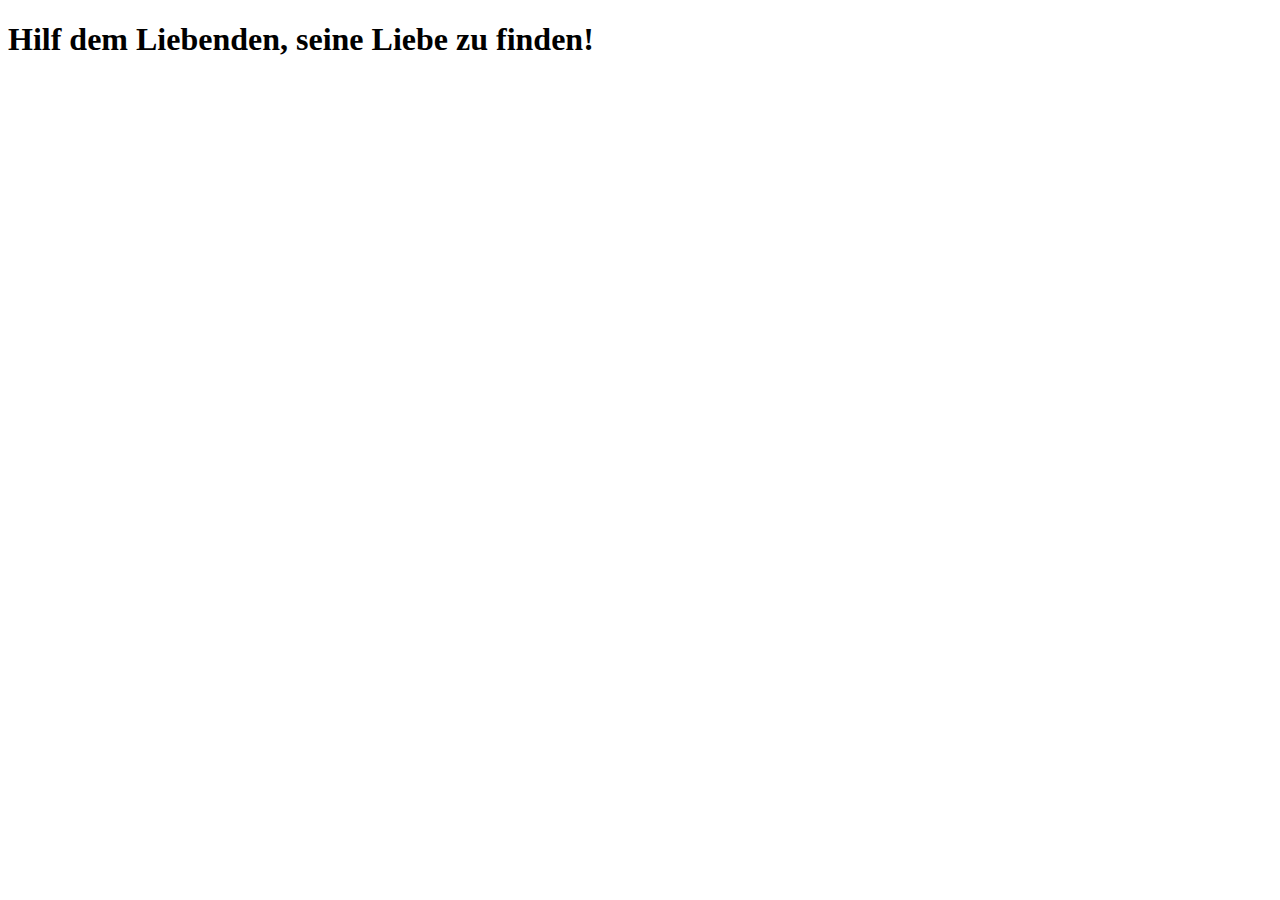
==== valentin.html @ a3e6ef35 "valentin.html erstellen" ====
<!DOCTYPE html>
<html lang="de">
<head>
    <meta charset="UTF-8">
    <meta name="viewport" content="width=device-width, initial-scale=1.0">
    <title>Valentinstag-Spiel</title>
    <link rel="stylesheet" href="styles.css">
</head>
<body>
    <h1>Hilf dem Liebenden, seine Liebe zu finden!</h1>
    <div id="game-container">
        <div id="player"></div>
        <div id="love"></div>
        <div class="obstacle" style="top: 100px; left: 150px;"></div>
        <div class="obstacle" style="top: 200px; left: 250px;"></div>
    </div>
    <p id="message"></p>
    <script src="script.js"></script>
</body>
</html>
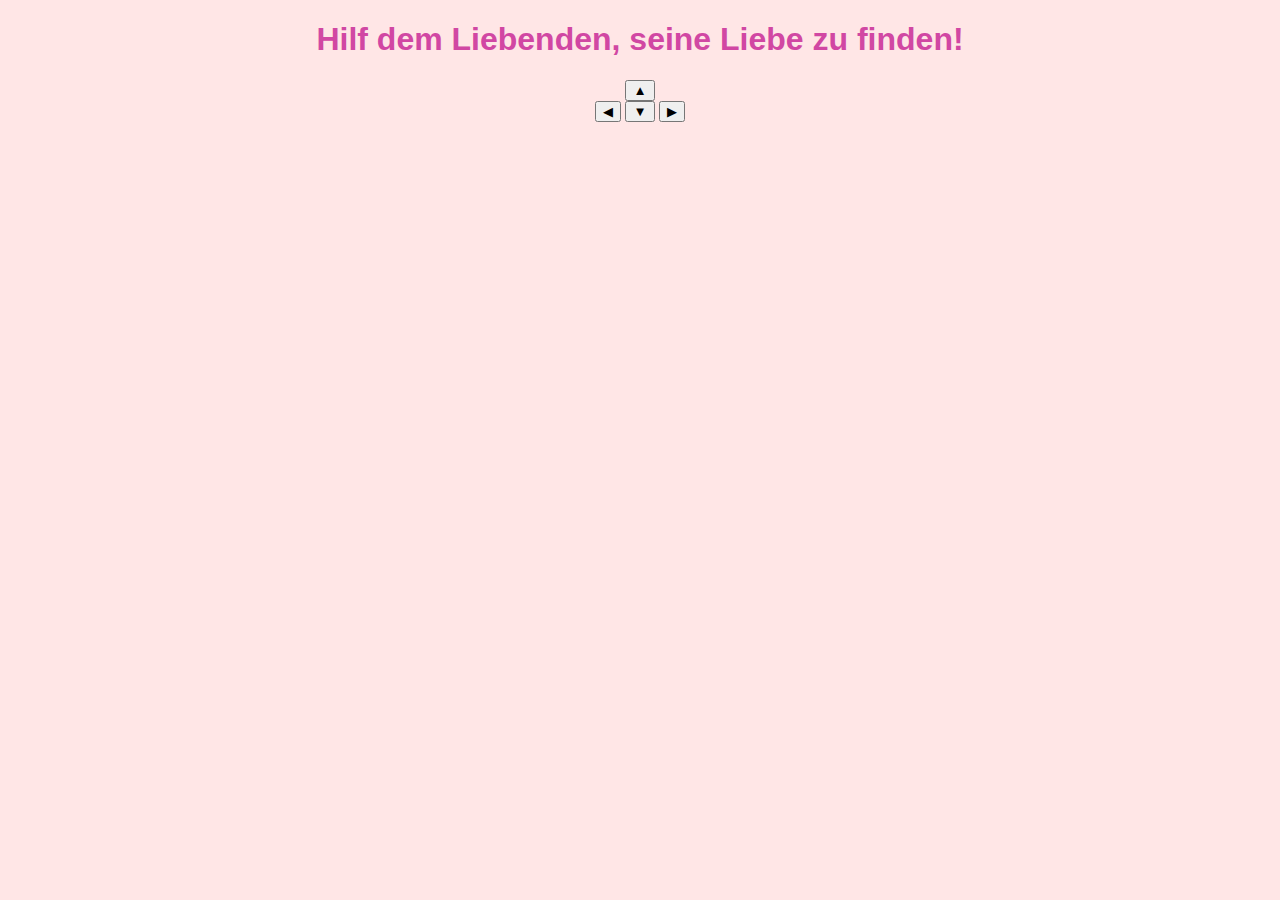
==== commit 3f29945e: "valentin.html aktualisieren" ====
--- a/valentin.html
+++ b/valentin.html
@@ -8,13 +8,26 @@
 </head>
 <body>
     <h1>Hilf dem Liebenden, seine Liebe zu finden!</h1>
+
     <div id="game-container">
         <div id="player"></div>
         <div id="love"></div>
         <div class="obstacle" style="top: 100px; left: 150px;"></div>
         <div class="obstacle" style="top: 200px; left: 250px;"></div>
     </div>
+
     <p id="message"></p>
+
+    <!-- Mobile Steuerung -->
+    <div id="controls">
+        <button id="up">▲</button>
+        <div>
+            <button id="left">◀</button>
+            <button id="down">▼</button>
+            <button id="right">▶</button>
+        </div>
+    </div>
+
     <script src="script.js"></script>
 </body>
 </html>--- a/styles.css
+++ b/styles.css
@@ -0,0 +1,26 @@
+body {
+    text-align: center;
+    font-family: Arial, sans-serif;
+    background-color: #ffe6e6;
+}
+
+h1 {
+    color: #d147a3;
+}
+
+#gameContainer {
+    display: flex;
+    justify-content: center;
+    margin-top: 20px;
+}
+
+canvas {
+    background-color: #fff;
+    border: 2px solid #d147a3;
+}
+
+#message {
+    font-size: 20px;
+    color: #d147a3;
+    font-weight: bold;
+}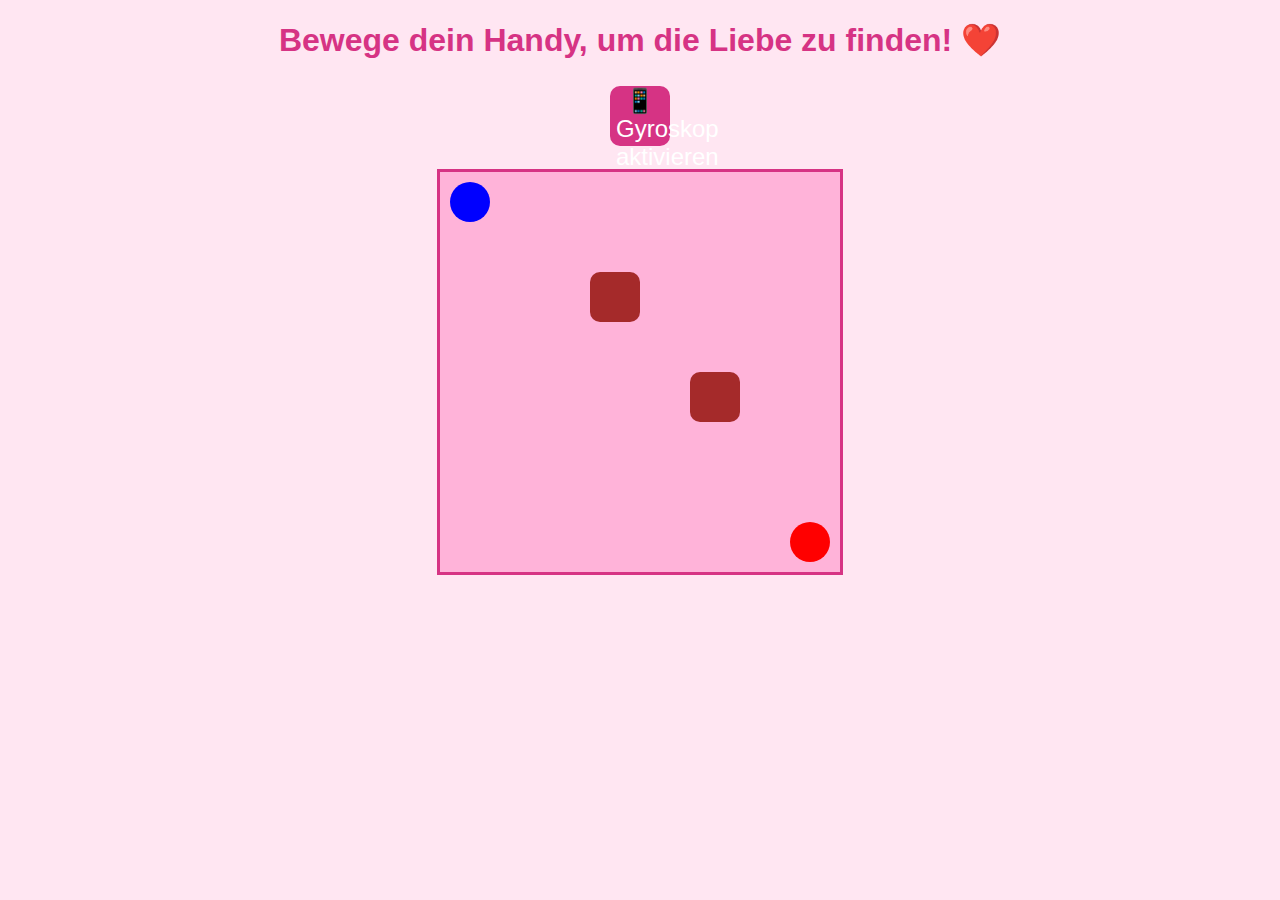
==== commit 9136cc66: "valentin.html aktualisieren" ====
--- a/valentin.html
+++ b/valentin.html
@@ -7,8 +7,10 @@
     <link rel="stylesheet" href="styles.css">
 </head>
 <body>
-    <h1>Hilf dem Liebenden, seine Liebe zu finden!</h1>
-
+    <h1>Bewege dein Handy, um die Liebe zu finden! ❤️</h1>
+    
+    <button id="startGyro">📱 Gyroskop aktivieren</button>
+    
     <div id="game-container">
         <div id="player"></div>
         <div id="love"></div>
@@ -18,16 +20,6 @@
 
     <p id="message"></p>
 
-    <!-- Mobile Steuerung -->
-    <div id="controls">
-        <button id="up">▲</button>
-        <div>
-            <button id="left">◀</button>
-            <button id="down">▼</button>
-            <button id="right">▶</button>
-        </div>
-    </div>
-
     <script src="script.js"></script>
 </body>
 </html>--- a/styles.css
+++ b/styles.css
@@ -1,26 +1,101 @@
 body {
     text-align: center;
     font-family: Arial, sans-serif;
-    background-color: #ffe6e6;
+    background-color: #ffe6f2;
+    margin: 0;
+    padding: 0;
 }
 
 h1 {
-    color: #d147a3;
+    color: #d63384;
 }
 
-#gameContainer {
-    display: flex;
-    justify-content: center;
-    margin-top: 20px;
+#game-container {
+    position: relative;
+    width: 400px;
+    height: 400px;
+    background-color: #ffb3d9;
+    margin: auto;
+    border: 3px solid #d63384;
+    overflow: hidden;
+    touch-action: none;
 }
 
-canvas {
-    background-color: #fff;
-    border: 2px solid #d147a3;
+#player, #love {
+    width: 40px;
+    height: 40px;
+    position: absolute;
+    border-radius: 50%;
+}
+
+#player {
+    background-color: blue;
+    top: 10px;
+    left: 10px;
+}
+
+#love {
+    background-color: red;
+    bottom: 10px;
+    right: 10px;
+}
+
+.obstacle {
+    width: 50px;
+    height: 50px;
+    background-color: brown;
+    position: absolute;
+    border-radius: 10px;
 }
 
 #message {
     font-size: 20px;
-    color: #d147a3;
+    color: green;
     font-weight: bold;
+}
+
+/* Mobile Steuerung */
+#controls {
+    margin-top: 20px;
+    display: flex;
+    flex-direction: column;
+    align-items: center;
+}
+
+button {
+    width: 60px;
+    height: 60px;
+    font-size: 24px;
+    margin: 5px;
+    border: none;
+    border-radius: 10px;
+    background-color: #d63384;
+    color: white;
+    cursor: pointer;
+}
+
+button:active {
+    background-color: #a12260;
+}
+
+@media (max-width: 450px) {
+    #game-container {
+        width: 90vw;
+        height: 90vw;
+    }
+    
+    #player, #love {
+        width: 10vw;
+        height: 10vw;
+    }
+
+    .obstacle {
+        width: 12vw;
+        height: 12vw;
+    }
+
+    button {
+        width: 15vw;
+        height: 15vw;
+    }
 }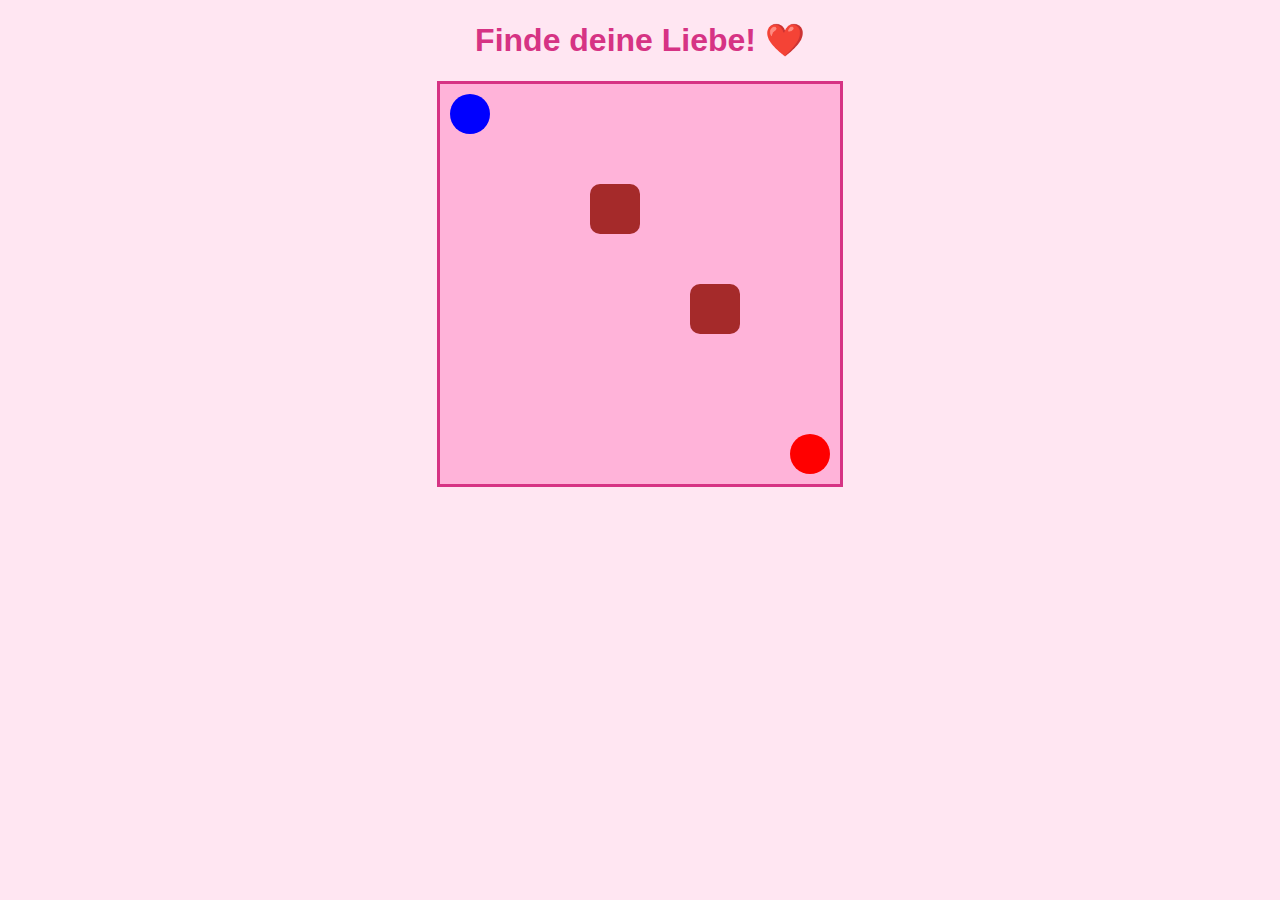
==== commit 17760a2c: "Update valentin.html" ====
--- a/valentin.html
+++ b/valentin.html
@@ -7,9 +7,7 @@
     <link rel="stylesheet" href="styles.css">
 </head>
 <body>
-    <h1>Bewege dein Handy, um die Liebe zu finden! ❤️</h1>
-    
-    <button id="startGyro">📱 Gyroskop aktivieren</button>
+    <h1>Finde deine Liebe! ❤️</h1>
     
     <div id="game-container">
         <div id="player"></div>
@@ -22,4 +20,4 @@
 
     <script src="script.js"></script>
 </body>
-</html>+</html>
--- a/styles.css
+++ b/styles.css
@@ -8,6 +8,21 @@
 
 h1 {
     color: #d63384;
+}
+
+button {
+    font-size: 18px;
+    padding: 10px 20px;
+    margin: 10px;
+    border: none;
+    border-radius: 5px;
+    background-color: #d63384;
+    color: white;
+    cursor: pointer;
+}
+
+button:active {
+    background-color: #a12260;
 }
 
 #game-container {
@@ -54,30 +69,7 @@
     font-weight: bold;
 }
 
-/* Mobile Steuerung */
-#controls {
-    margin-top: 20px;
-    display: flex;
-    flex-direction: column;
-    align-items: center;
-}
-
-button {
-    width: 60px;
-    height: 60px;
-    font-size: 24px;
-    margin: 5px;
-    border: none;
-    border-radius: 10px;
-    background-color: #d63384;
-    color: white;
-    cursor: pointer;
-}
-
-button:active {
-    background-color: #a12260;
-}
-
+/* Anpassung für kleinere Geräte */
 @media (max-width: 450px) {
     #game-container {
         width: 90vw;
@@ -93,9 +85,4 @@
         width: 12vw;
         height: 12vw;
     }
-
-    button {
-        width: 15vw;
-        height: 15vw;
-    }
 }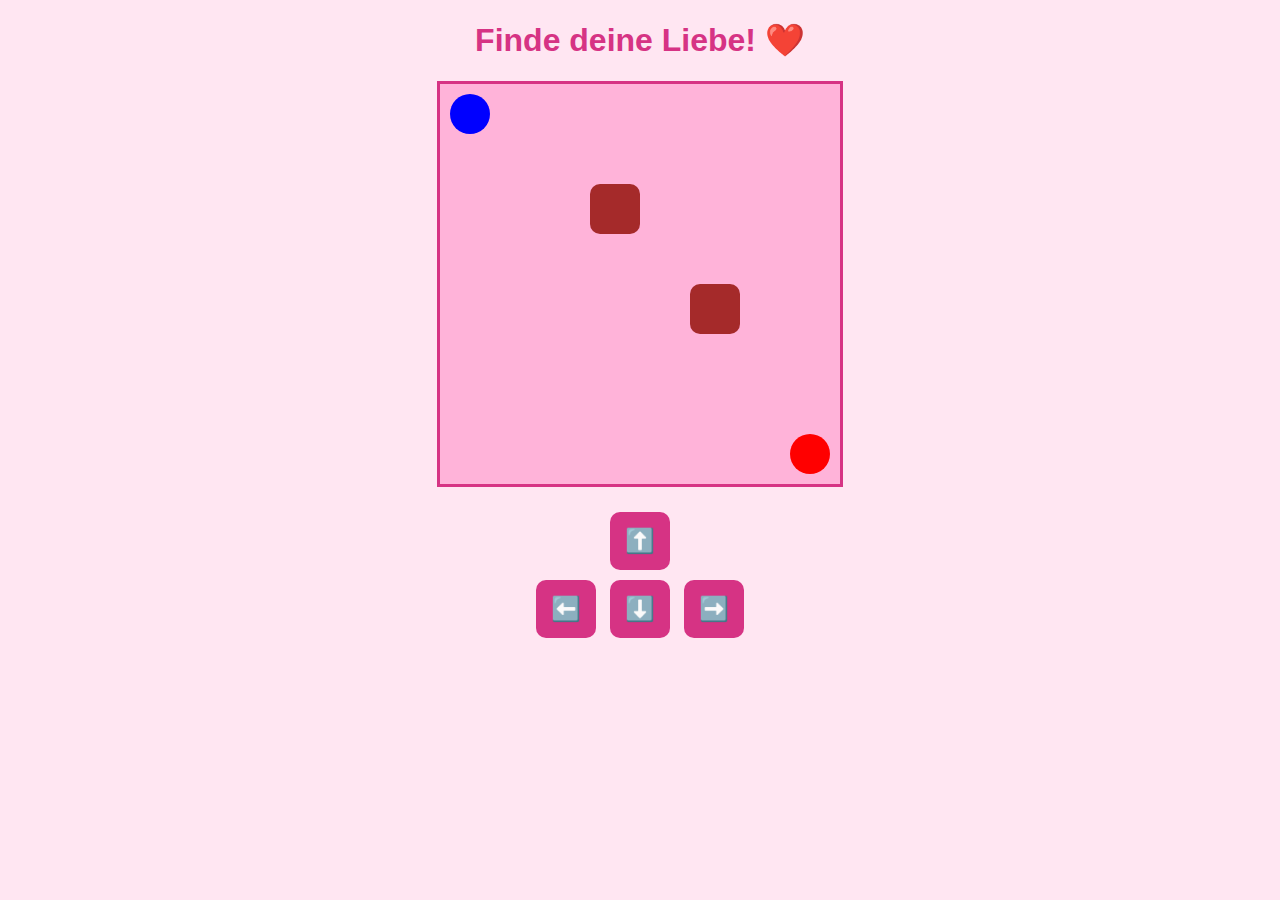
==== commit eb9cc531: "Pfeiltastensteuerung hinzugefügt" ====
--- a/valentin.html
+++ b/valentin.html
@@ -18,6 +18,16 @@
 
     <p id="message"></p>
 
+    <!-- Steuerung für Mobile -->
+    <div id="controls">
+        <button id="up">⬆️</button>
+        <div>
+            <button id="left">⬅️</button>
+            <button id="down">⬇️</button>
+            <button id="right">➡️</button>
+        </div>
+    </div>
+
     <script src="script.js"></script>
 </body>
 </html>
--- a/styles.css
+++ b/styles.css
@@ -8,21 +8,6 @@
 
 h1 {
     color: #d63384;
-}
-
-button {
-    font-size: 18px;
-    padding: 10px 20px;
-    margin: 10px;
-    border: none;
-    border-radius: 5px;
-    background-color: #d63384;
-    color: white;
-    cursor: pointer;
-}
-
-button:active {
-    background-color: #a12260;
 }
 
 #game-container {
@@ -69,7 +54,27 @@
     font-weight: bold;
 }
 
-/* Anpassung für kleinere Geräte */
+/* Steuerung */
+#controls {
+    margin-top: 20px;
+}
+
+#controls button {
+    font-size: 24px;
+    padding: 15px;
+    margin: 5px;
+    border: none;
+    border-radius: 10px;
+    background-color: #d63384;
+    color: white;
+    cursor: pointer;
+}
+
+#controls button:active {
+    background-color: #a12260;
+}
+
+/* Anpassung für mobile Geräte */
 @media (max-width: 450px) {
     #game-container {
         width: 90vw;
@@ -85,4 +90,9 @@
         width: 12vw;
         height: 12vw;
     }
-}+
+    #controls button {
+        font-size: 18px;
+        padding: 10px;
+    }
+}
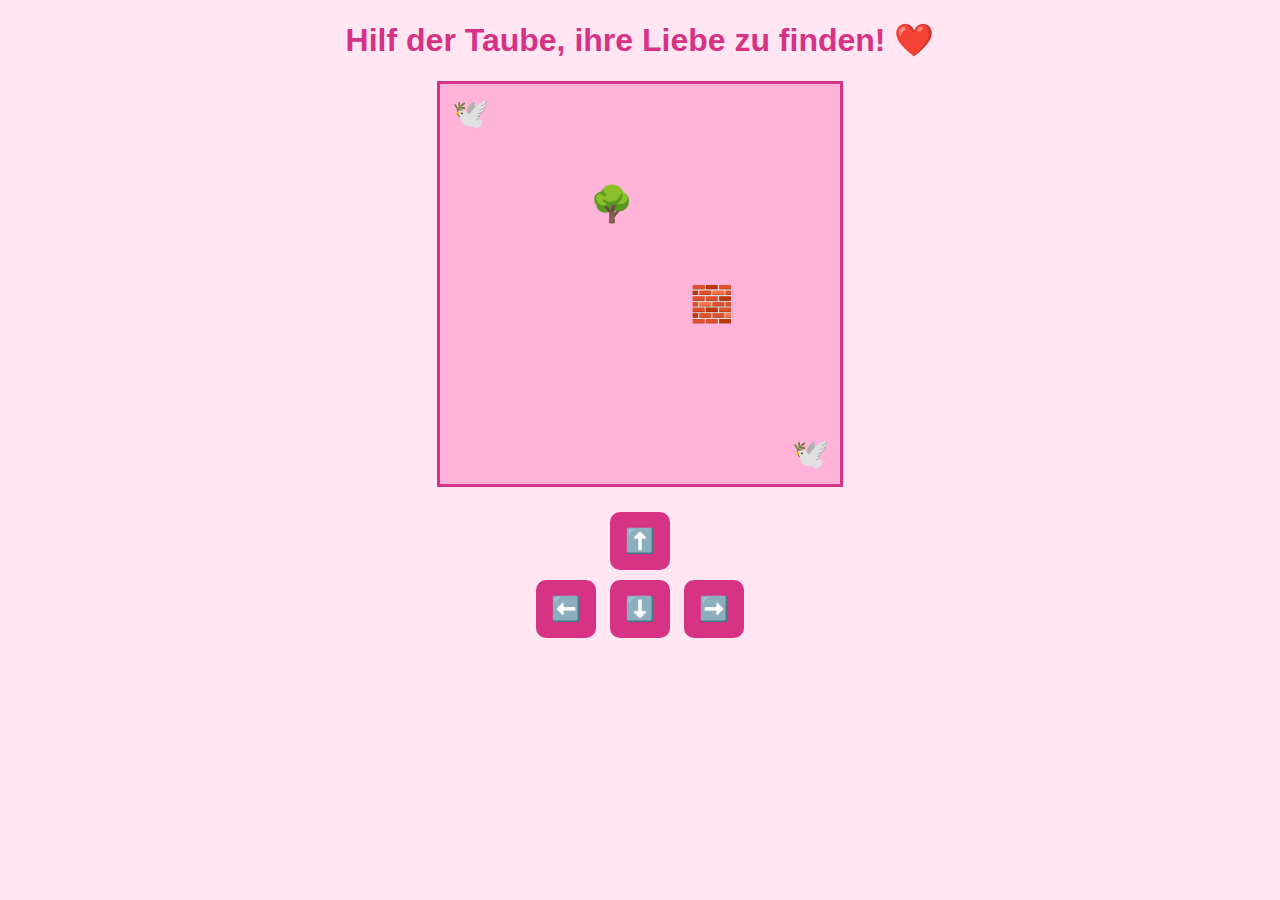
==== commit dbe513c5: "added Emojis" ====
--- a/valentin.html
+++ b/valentin.html
@@ -7,13 +7,13 @@
     <link rel="stylesheet" href="styles.css">
 </head>
 <body>
-    <h1>Finde deine Liebe! ❤️</h1>
+    <h1>Hilf der Taube, ihre Liebe zu finden! ❤️</h1>
     
     <div id="game-container">
-        <div id="player"></div>
-        <div id="love"></div>
-        <div class="obstacle" style="top: 100px; left: 150px;"></div>
-        <div class="obstacle" style="top: 200px; left: 250px;"></div>
+        <div id="player">🕊️</div>
+        <div id="love">🕊️</div>
+        <div class="obstacle" style="top: 100px; left: 150px;">🌳</div>
+        <div class="obstacle" style="top: 200px; left: 250px;">🧱</div>
     </div>
 
     <p id="message"></p>
--- a/styles.css
+++ b/styles.css
@@ -21,31 +21,27 @@
     touch-action: none;
 }
 
-#player, #love {
+#player, #love, .obstacle {
     width: 40px;
     height: 40px;
+    font-size: 30px;
+    text-align: center;
+    line-height: 40px;
     position: absolute;
-    border-radius: 50%;
 }
 
 #player {
-    background-color: blue;
     top: 10px;
     left: 10px;
 }
 
 #love {
-    background-color: red;
     bottom: 10px;
     right: 10px;
 }
 
 .obstacle {
-    width: 50px;
-    height: 50px;
-    background-color: brown;
-    position: absolute;
-    border-radius: 10px;
+    font-size: 35px;
 }
 
 #message {
@@ -81,14 +77,11 @@
         height: 90vw;
     }
     
-    #player, #love {
+    #player, #love, .obstacle {
         width: 10vw;
         height: 10vw;
-    }
-
-    .obstacle {
-        width: 12vw;
-        height: 12vw;
+        font-size: 7vw;
+        line-height: 10vw;
     }
 
     #controls button {
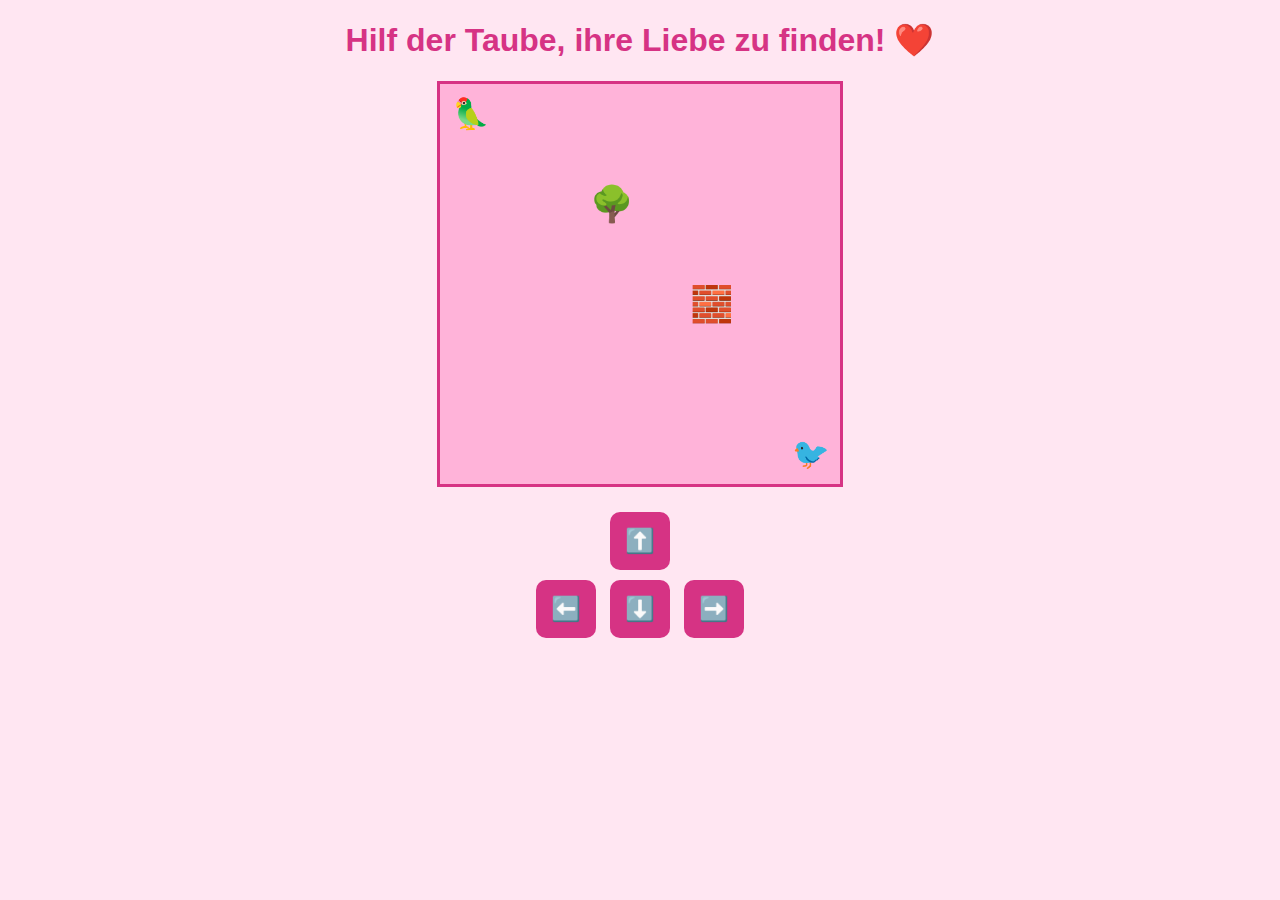
==== commit e4c809c3: "Emojis geändert" ====
--- a/valentin.html
+++ b/valentin.html
@@ -10,8 +10,8 @@
     <h1>Hilf der Taube, ihre Liebe zu finden! ❤️</h1>
     
     <div id="game-container">
-        <div id="player">🕊️</div>
-        <div id="love">🕊️</div>
+        <div id="player">🦜</div>
+        <div id="love">🐦</div>
         <div class="obstacle" style="top: 100px; left: 150px;">🌳</div>
         <div class="obstacle" style="top: 200px; left: 250px;">🧱</div>
     </div>
